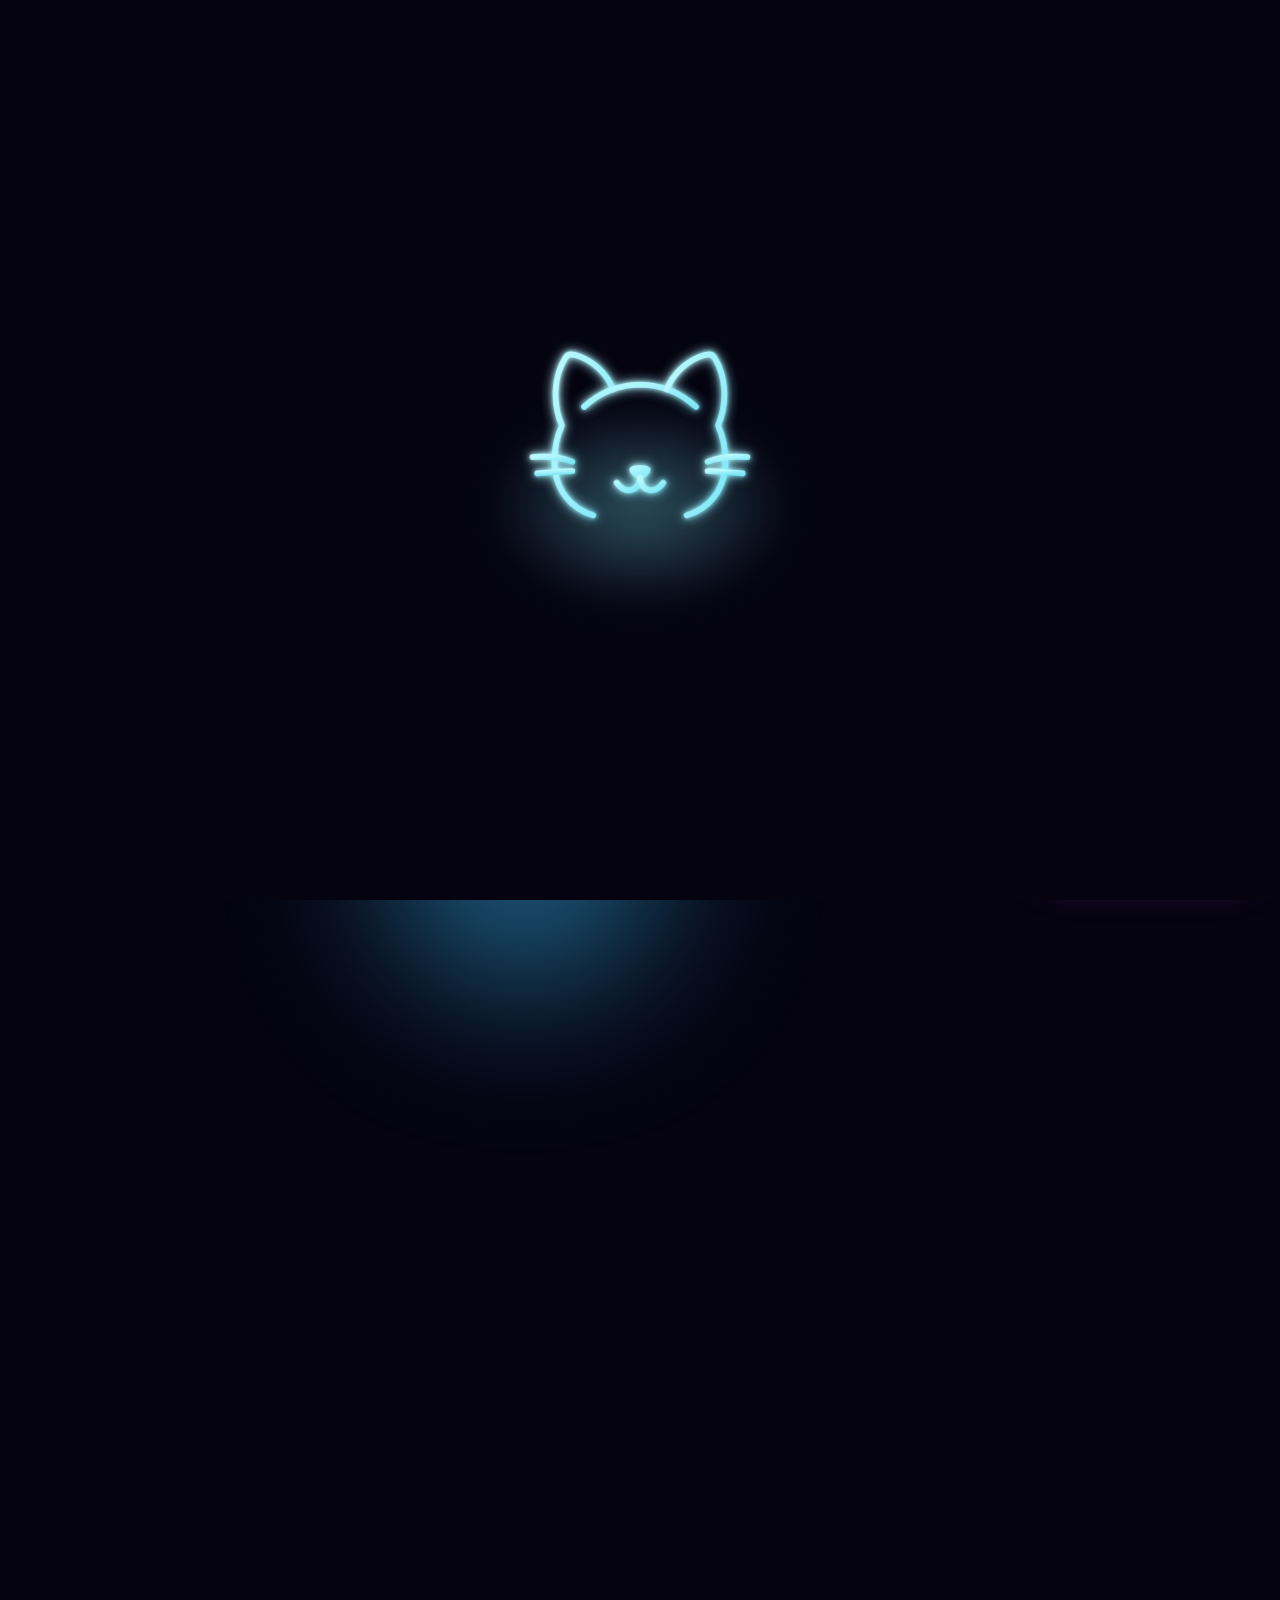
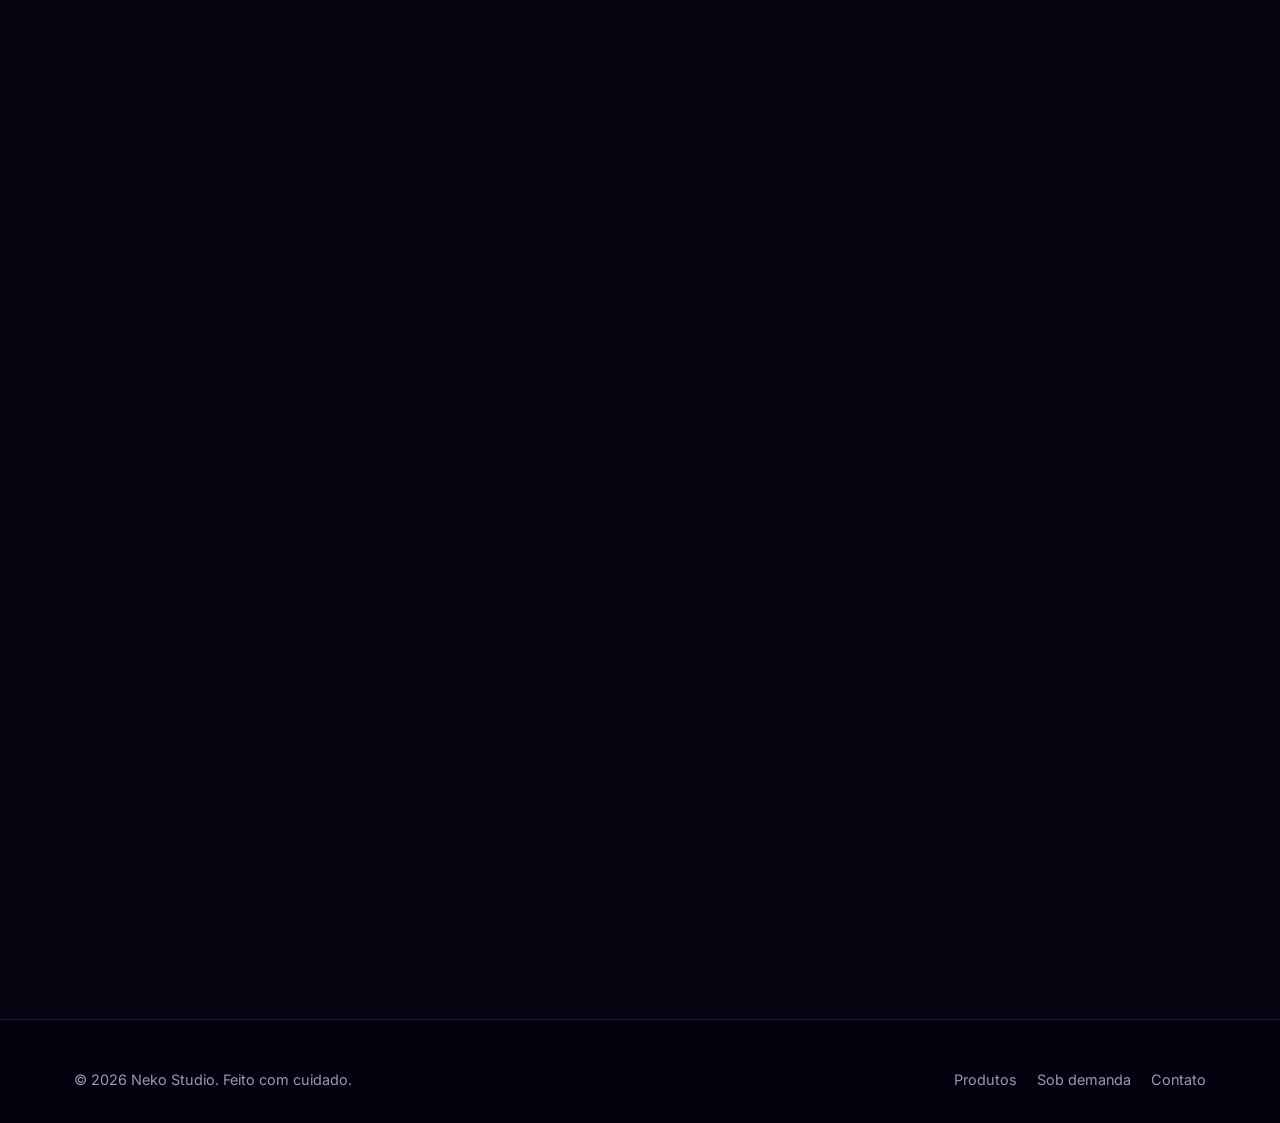
==== index.html @ 1f81b141 "primeira versão do site da Neko Studio" ====
<!DOCTYPE html>
<html lang="pt-BR">
<head>
  <meta charset="UTF-8" />
  <meta name="viewport" content="width=device-width, initial-scale=1.0" />
  <meta name="theme-color" content="#0a0618" />

  <title>Neko Studio — Sistemas, automações e soluções digitais</title>
  <meta name="description" content="A Neko Studio desenvolve sistemas, sites, automações e produtos digitais sob medida. Transformamos ideias em soluções modernas, úteis e acessíveis." />
  <meta name="author" content="Neko Studio" />

  <!-- Open Graph -->
  <meta property="og:title" content="Neko Studio" />
  <meta property="og:description" content="Sistemas, automações e soluções digitais sob medida." />
  <meta property="og:type" content="website" />

  <!-- Fontes -->
  <link rel="preconnect" href="https://fonts.googleapis.com" />
  <link rel="preconnect" href="https://fonts.gstatic.com" crossorigin />
  <link href="https://fonts.googleapis.com/css2?family=Inter:wght@400;500;600;700&family=Space+Grotesk:wght@500;600;700&display=swap" rel="stylesheet" />

  <link rel="stylesheet" href="assets/css/style.css" />
  <link rel="icon" type="image/png" href="assets/images/logo.png" />
  <link rel="alternate icon" type="image/svg+xml" href="assets/images/logo.svg" />
  <link rel="apple-touch-icon" href="assets/images/logo.png" />
</head>
<body>

  <!-- ============== INTRO LOADER (animação de entrada) ============== -->
  <!-- Pode ser pulado com clique ou tecla Esc/Enter/Espaço. -->
  <!-- Respeita "prefers-reduced-motion" automaticamente. -->
  <div id="intro-loader" class="intro-loader" aria-hidden="true" aria-label="Carregando">
    <div class="intro-content">
      <div class="intro-glow"></div>
      <div class="intro-cat-float">
        <svg class="intro-cat-svg" viewBox="0 0 240 240" xmlns="http://www.w3.org/2000/svg" aria-hidden="true">
          <defs>
            <filter id="introNeonGlow" x="-50%" y="-50%" width="200%" height="200%">
              <feGaussianBlur stdDeviation="2.5" result="b1"/>
              <feGaussianBlur in="SourceGraphic" stdDeviation="5" result="b2"/>
              <feMerge>
                <feMergeNode in="b2"/>
                <feMergeNode in="b1"/>
                <feMergeNode in="SourceGraphic"/>
              </feMerge>
            </filter>
            <linearGradient id="introNeonColor" x1="0" y1="0" x2="1" y2="1">
              <stop offset="0%" stop-color="#bdfaff"/>
              <stop offset="100%" stop-color="#7de8f7"/>
            </linearGradient>
          </defs>

          <g stroke="url(#introNeonColor)" stroke-width="5" fill="none"
             stroke-linecap="round" stroke-linejoin="round" filter="url(#introNeonGlow)">

            <!-- Contorno aberto da cabeca e orelhas, baseado no logo de referencia. -->
            <path class="trace" pathLength="1"
                  d="M 80,176
                     C 60,170 49,154 47,136
                     C 46,122 49,108 53,99
                     C 45,80 46,57 56,41
                     C 58,37 62,37 69,40
                     C 79,44 91,53 97,68"/>
            <path class="trace" pathLength="1"
                  d="M 72,83
                     C 86,70 102,64 120,64
                     C 138,64 154,70 168,83"/>
            <path class="trace" pathLength="1"
                  d="M 143,68
                     C 149,53 161,44 171,40
                     C 178,37 182,37 184,41
                     C 194,57 195,80 187,99
                     C 191,108 194,122 193,136
                     C 191,154 180,170 160,176"/>

            <!-- Bigodes curtos e arredondados, como no neon original. -->
            <path class="trace" pathLength="1" d="M 28,126 C 40,125 52,126 62,130"/>
            <path class="trace" pathLength="1" d="M 32,140 C 43,139 53,138 62,138"/>
            <path class="trace" pathLength="1" d="M 178,130 C 188,126 200,125 212,126"/>
            <path class="trace" pathLength="1" d="M 178,138 C 187,138 197,139 208,140"/>

            <!-- Olhos FECHADOS (crescente feliz, igual ao logo) -->
            <g class="eyes-closed">
              <path d="M 68,115 C 79,109 94,111 100,122"/>
              <path d="M 140,122 C 146,111 161,109 172,115"/>
            </g>

            <!-- Olhos ABERTOS (oval brilhante) -->
            <g class="eyes-open" fill="#bdfaff" stroke="#bdfaff" stroke-width="1.5">
              <ellipse cx="84" cy="117" rx="5" ry="7"/>
              <ellipse cx="156" cy="117" rx="5" ry="7"/>
            </g>

            <!-- Nariz + boca (aparecem depois do desenho) -->
            <g class="face">
              <path fill="url(#introNeonColor)" stroke="none"
                    d="M 111,136
                       C 113,132 127,132 129,136
                       C 129,141 124,144 120,145
                       C 116,144 111,141 111,136 Z"/>
              <path d="M 120,144 C 119,155 108,159 100,148"/>
              <path d="M 120,144 C 121,155 132,159 140,148"/>
            </g>
          </g>
        </svg>
      </div>
      <div class="intro-particles" aria-hidden="true"></div>
    </div>
  </div>

  <!-- ============== NAVBAR ============== -->
  <header class="navbar">
    <div class="container navbar-inner">
      <a href="#top" class="navbar-brand">
        <span class="brand-mark"><img src="assets/images/logo.png" alt="Neko Studio" onerror="this.onerror=null;this.src='assets/images/logo.svg';"></span>
        <span>Neko <span style="color: var(--neon-pink-soft)">Studio</span></span>
      </a>

      <nav class="navbar-links">
        <a href="#sobre">Sobre</a>
        <a href="#produtos">Produtos</a>
        <a href="#roadmap">Em desenvolvimento</a>
        <a href="#sob-demanda">Sob demanda</a>
        <a href="#contato">Contato</a>
      </nav>

      <div class="navbar-cta">
        <a class="btn btn-secondary btn-sm" data-action="whatsapp" href="#contato">Fale conosco</a>
        <button class="menu-toggle" aria-label="Menu"><span></span></button>
      </div>
    </div>
  </header>

  <!-- ============== HERO ============== -->
  <section class="hero" id="top">
    <div class="hero-orb purple"></div>
    <div class="hero-orb pink"></div>
    <div class="hero-orb blue"></div>

    <div class="container hero-content reveal">
      <span class="hero-badge">
        <span class="dot"></span>
        Estúdio digital em construção — aceitando projetos
      </span>

      <h1 class="hero-title">
        Transformamos ideias em <span class="gradient-text">soluções digitais</span> modernas.
      </h1>

      <p class="hero-subtitle">
        A Neko Studio cria sistemas, sites e automações sob medida — com foco em entregar
        ferramentas úteis, bonitas e acessíveis para quem está começando a digitalizar seu negócio.
      </p>

      <div class="hero-actions">
        <a href="#produtos" class="btn btn-primary">Ver produtos</a>
        <a href="#contato" class="btn btn-secondary">Entrar em contato</a>
      </div>
    </div>
  </section>

  <!-- ============== SOBRE ============== -->
  <section id="sobre">
    <div class="container">
      <div class="about-grid">
        <div class="about-text reveal">
          <span class="section-eyebrow">Sobre nós</span>
          <h2 class="section-title">Um estúdio digital novo, com propósito claro.</h2>
          <p>
            A <strong>Neko Studio</strong> é um estúdio independente focado em desenvolver
            sistemas, sites, automações e produtos digitais para pequenos e médios negócios,
            profissionais e ideias que estão começando.
          </p>
          <p>
            Estamos em fase inicial e fazemos questão de ser honestos sobre isso: cada projeto
            é tratado com cuidado, analisado individualmente e desenvolvido com qualidade.
            Sem promessas exageradas — só entregas reais.
          </p>
          <p>
            Acreditamos que tecnologia bem feita não precisa ser cara nem complicada.
            Pode ser simples, moderna e direta ao ponto.
          </p>
        </div>

        <div class="about-stats reveal">
          <div class="card stat-card card--purple">
            <div class="num">2</div>
            <div class="label">Produtos próprios em desenvolvimento</div>
          </div>
          <div class="card stat-card card--pink">
            <div class="num">∞</div>
            <div class="label">Projetos sob medida possíveis</div>
          </div>
          <div class="card stat-card card--blue">
            <div class="num">100%</div>
            <div class="label">Comunicação direta com quem desenvolve</div>
          </div>
          <div class="card stat-card card--purple">
            <div class="num">2026</div>
            <div class="label">Começando agora, crescendo com você</div>
          </div>
        </div>
      </div>
    </div>
  </section>

  <!-- ============== PRODUTOS ============== -->
  <section id="produtos">
    <div class="container">
      <div class="reveal" style="text-align:center; margin: 0 auto 56px; max-width: 720px;">
        <span class="section-eyebrow">Produtos</span>
        <h2 class="section-title">O que estamos construindo</h2>
        <p class="section-subtitle" style="margin: 0 auto;">
          Produtos próprios em desenvolvimento e serviços disponíveis sob consulta.
          Clique em um card para conhecer cada solução em detalhes.
        </p>
      </div>

      <!-- Cards gerados via JS a partir de assets/js/products-data.js -->
      <div class="products-grid reveal" id="products-grid"></div>
    </div>
  </section>

  <!-- ============== ROADMAP ============== -->
  <section id="roadmap">
    <div class="container">
      <div class="reveal" style="margin-bottom: 56px;">
        <span class="section-eyebrow">Em desenvolvimento</span>
        <h2 class="section-title">Próximos passos do estúdio</h2>
        <p class="section-subtitle">
          Visão geral do que estamos construindo e do que vem por aí. As prioridades podem
          ser ajustadas conforme o feedback dos primeiros usuários e clientes.
        </p>
      </div>

      <div class="roadmap reveal" id="roadmap-list"></div>
    </div>
  </section>

  <!-- ============== SOB DEMANDA ============== -->
  <section id="sob-demanda">
    <div class="container">
      <div class="reveal" style="margin-bottom: 48px;">
        <span class="section-eyebrow">Desenvolvimento sob demanda</span>
        <h2 class="section-title">Como trabalhamos juntos</h2>
        <p class="section-subtitle">
          Cada projeto é único e analisado individualmente. O processo é direto e transparente.
        </p>
      </div>

      <div class="process-grid reveal">
        <div class="card process-step card--purple">
          <div class="num">01</div>
          <h4>Você entra em contato</h4>
          <p>Conta o que precisa, o problema que quer resolver ou a ideia que tem em mente.</p>
        </div>
        <div class="card process-step card--pink">
          <div class="num">02</div>
          <h4>Analisamos a necessidade</h4>
          <p>Estudamos o escopo, viabilidade técnica e o melhor caminho para o seu caso.</p>
        </div>
        <div class="card process-step card--blue">
          <div class="num">03</div>
          <h4>Elaboramos o orçamento</h4>
          <p>Apresentamos prazo, valor e o que está incluso — sem surpresas no meio do caminho.</p>
        </div>
        <div class="card process-step card--purple">
          <div class="num">04</div>
          <h4>Desenvolvemos o projeto</h4>
          <p>Construímos a solução com atualizações periódicas e espaço para ajustes.</p>
        </div>
        <div class="card process-step card--pink">
          <div class="num">05</div>
          <h4>Entrega, ajustes e suporte</h4>
          <p>Acompanhamento na entrega, refinamentos e suporte conforme o que foi combinado.</p>
        </div>
      </div>

      <div class="process-note reveal">
        <strong>Sobre infraestrutura:</strong> recursos como VPS, hospedagem, banco de dados em nuvem
        e demais serviços online são definidos <em>conforme a necessidade de cada projeto</em> e podem
        ser incluídos no orçamento. Não trabalhamos com infraestrutura própria pré-montada — cada
        solução é dimensionada para o que faz sentido para você.
      </div>
    </div>
  </section>

  <!-- ============== CONTATO ============== -->
  <section id="contato">
    <div class="container">
      <div class="reveal" style="text-align:center; margin: 0 auto 56px; max-width: 720px;">
        <span class="section-eyebrow">Contato</span>
        <h2 class="section-title">Vamos conversar?</h2>
        <p class="section-subtitle" style="margin: 0 auto;">
          Escolha o canal que preferir. Respondemos pessoalmente, sem intermediários.
        </p>
      </div>

      <div class="contact-grid reveal">
        <a class="card contact-card card--purple" data-action="whatsapp" href="#" target="_blank" rel="noopener">
          <div class="ico" data-icon="whats"></div>
          <h4>WhatsApp</h4>
          <p>Atendimento direto e ágil pela conversa que você já usa todo dia.</p>
          <span class="link" data-text="whatsapp"></span>
        </a>

        <a class="card contact-card card--pink" data-action="email" href="#">
          <div class="ico" data-icon="mail"></div>
          <h4>E-mail</h4>
          <p>Para propostas, orçamentos ou conversas mais detalhadas.</p>
          <span class="link" data-text="email"></span>
        </a>

        <a class="card contact-card card--blue" data-action="github" href="#" target="_blank" rel="noopener">
          <div class="ico" data-icon="github"></div>
          <h4>GitHub</h4>
          <p>Veja parte do nosso trabalho e projetos open source.</p>
          <span class="link">Acessar →</span>
        </a>

        <a class="card contact-card card--pink" data-action="instagram" href="#" target="_blank" rel="noopener">
          <div class="ico" data-icon="insta"></div>
          <h4>Instagram</h4>
          <p>Acompanhe novidades e bastidores do estúdio.</p>
          <span class="link">Seguir →</span>
        </a>
      </div>

      <div class="contact-cta reveal">
        <h3>Tem uma ideia? Vamos transformar em realidade.</h3>
        <p>
          Conte o que você precisa. Analisamos cada caso individualmente e respondemos com
          honestidade sobre o que conseguimos entregar.
        </p>
        <a class="btn btn-primary" data-action="whatsapp" href="#">Iniciar conversa agora</a>
      </div>
    </div>
  </section>

  <!-- ============== FOOTER ============== -->
  <footer class="footer">
    <div class="container footer-inner">
      <p>© <span id="year"></span> Neko Studio. Feito com cuidado.</p>
      <div class="footer-links">
        <a href="#produtos">Produtos</a>
        <a href="#sob-demanda">Sob demanda</a>
        <a href="#contato">Contato</a>
      </div>
    </div>
  </footer>

  <!-- ============== ASSISTENTE VIRTUAL ============== -->
  <div class="assistant" id="assistant">
    <div class="assistant-panel" role="dialog" aria-label="Assistente virtual">
      <h4>Precisa de ajuda?</h4>
      <p>Encontre a solução ideal para o que você precisa:</p>
      <div class="assistant-options">
        <button class="assistant-option" data-intent="contratar">Quero contratar um sistema</button>
        <button class="assistant-option" data-intent="produtos">Quero conhecer os produtos</button>
        <button class="assistant-option" data-intent="suporte">Quero suporte</button>
      </div>
    </div>
    <button class="assistant-btn" aria-label="Abrir assistente virtual">
      <span data-icon="chat" style="display:inline-flex;align-items:center"></span>
      <span>Como posso ajudar?</span>
    </button>
  </div>

  <!-- Scripts -->
  <script src="assets/js/products-data.js"></script>
  <script src="assets/js/main.js"></script>
</body>
</html>
---- assets/css/style.css ----
/* =============================================================
   Neko Studio — Estilos principais
   -------------------------------------------------------------
   Paleta neon (roxo, azul, rosa) sobre tema escuro.
   Variáveis CSS centralizadas para fácil personalização.
   ============================================================= */

:root {
  /* Cores base */
  --bg-0: #050310;
  --bg-1: #0a0618;
  --bg-2: #120a24;
  --bg-card: rgba(20, 12, 40, 0.55);
  --bg-card-hover: rgba(30, 18, 60, 0.7);
  --border: rgba(168, 85, 247, 0.18);
  --border-strong: rgba(168, 85, 247, 0.45);

  /* Neon */
  --neon-purple: #a855f7;
  --neon-purple-soft: #c084fc;
  --neon-blue: #38bdf8;
  --neon-blue-soft: #67e8f9;
  --neon-pink: #ec4899;
  --neon-pink-soft: #f472b6;

  /* Texto */
  --text: #f1f0fa;
  --text-muted: #9b96b8;
  --text-soft: #cbc7e0;

  /* Tipografia */
  --font-sans: "Inter", "Segoe UI", system-ui, -apple-system, sans-serif;
  --font-display: "Space Grotesk", "Inter", sans-serif;

  /* Layout */
  --container: 1180px;
  --radius: 18px;
  --radius-sm: 12px;

  /* Sombras / glow */
  --glow-purple: 0 0 30px rgba(168, 85, 247, 0.35);
  --glow-blue: 0 0 30px rgba(56, 189, 248, 0.35);
  --glow-pink: 0 0 30px rgba(236, 72, 153, 0.35);
}

/* =============================================================
   INTRO LOADER — animação de entrada (gatinho neon)
   ============================================================= */

.intro-loader {
  position: fixed;
  inset: 0;
  z-index: 9999;
  background: #050310;
  display: grid;
  place-items: center;
  transition: opacity 0.6s ease;
}
.intro-loader.fade-out {
  opacity: 0;
  pointer-events: none;
}

.intro-loader .intro-content {
  position: relative;
  width: min(280px, 70vw);
  aspect-ratio: 1;
}
.intro-cat-float {
  width: 100%;
  height: 100%;
  animation: introFloat 2.8s ease-in-out infinite;
  will-change: transform;
}
.intro-cat-svg { width: 100%; height: 100%; display: block; }

@keyframes introFloat {
  0%, 100% { transform: translateY(-10px); }
  50%      { transform: translateY(10px); }
}

/* Brilho neon pulsante embaixo do gatinho */
.intro-glow {
  position: absolute;
  inset: 30% -10% -10% -10%;
  background: radial-gradient(ellipse at center, rgba(125, 232, 247, 0.35), transparent 65%);
  filter: blur(20px);
  z-index: -1;
  animation: introGlowPulse 2.8s ease-in-out infinite;
  pointer-events: none;
}
@keyframes introGlowPulse {
  0%, 100% { opacity: 0.7; transform: scale(0.95); }
  50%      { opacity: 1;   transform: scale(1.1); }
}

/* Linhas se desenhando ("neon trace") */
.intro-cat-svg .trace {
  stroke-dasharray: 1;
  stroke-dashoffset: 1;
  animation: introDraw 0.9s 0.15s cubic-bezier(0.65, 0, 0.35, 1) forwards;
}
@keyframes introDraw { to { stroke-dashoffset: 0; } }

/* Elementos da face aparecem depois das linhas */
.intro-cat-svg .face {
  opacity: 0;
  animation: introFadeIn 0.45s 0.95s ease-out forwards;
}
@keyframes introFadeIn { to { opacity: 1; } }

/* Olhos — alternância open/closed em loop infinito (pisca) */
/* transform-box: fill-box garante que o scaleY do "fechar" se origine do
   centro do próprio elemento (SVG por padrão usa o viewBox como referência). */
.intro-cat-svg .eyes-open {
  opacity: 0;
  animation: introEyesOpen 2.4s 1.15s ease-in-out infinite;
  transform-origin: center;
  transform-box: fill-box;
}
.intro-cat-svg .eyes-closed {
  opacity: 0;
  animation: introEyesClosed 2.4s 1.15s ease-in-out infinite;
}
@keyframes introEyesOpen {
  0%   { opacity: 0; transform: scaleY(0.2); }
  8%   { opacity: 1; transform: scaleY(1); }
  55%  { opacity: 1; transform: scaleY(1); }
  60%  { opacity: 0; transform: scaleY(0.2); }
  66%  { opacity: 1; transform: scaleY(1); }
  100% { opacity: 1; transform: scaleY(1); }
}
@keyframes introEyesClosed {
  0%   { opacity: 1; }
  8%   { opacity: 0; }
  55%  { opacity: 0; }
  60%  { opacity: 1; }
  66%  { opacity: 0; }
  100% { opacity: 0; }
}

/* Fragmentação — o gatinho some explodindo em partículas */
.intro-loader.shattering .intro-cat-float {
  animation: introShatter 0.75s cubic-bezier(0.55, 0, 0.45, 1) forwards;
}
@keyframes introShatter {
  0%   { opacity: 1; transform: scale(1)   translateY(0);     filter: blur(0); }
  40%  { opacity: 0.8; transform: scale(1.15); filter: blur(2px); }
  100% { opacity: 0; transform: scale(1.45); filter: blur(12px); }
}
.intro-loader.shattering .intro-glow {
  animation: introGlowBoom 0.7s ease-out forwards;
}
@keyframes introGlowBoom {
  0%   { opacity: 1; transform: scale(1); }
  40%  { opacity: 1; transform: scale(1.6); }
  100% { opacity: 0; transform: scale(2.2); }
}

/* Partículas que voam pra fora */
.intro-particles {
  position: absolute;
  inset: 0;
  pointer-events: none;
}
.intro-particle {
  position: absolute;
  left: 50%; top: 50%;
  width: var(--s);
  height: var(--s);
  border-radius: 50%;
  background: var(--c);
  box-shadow: 0 0 8px var(--c), 0 0 16px var(--c), 0 0 24px var(--c);
  opacity: 0;
  transform: translate(-50%, -50%);
  will-change: transform, opacity;
}
.intro-loader.shattering .intro-particle {
  animation: introBurst 1.05s cubic-bezier(0.22, 1, 0.36, 1) var(--d) forwards;
}
@keyframes introBurst {
  0%   { opacity: 0; transform: translate(-50%, -50%) scale(0.4); }
  15%  { opacity: 1; transform: translate(-50%, -50%) scale(1.2); }
  100% { opacity: 0; transform: translate(calc(-50% + var(--x)), calc(-50% + var(--y))) scale(0); }
}

/* Acessibilidade — pula a animação se o usuário pede menos movimento */
@media (prefers-reduced-motion: reduce) {
  .intro-loader { display: none !important; }
}

/* ============== Reset / base ============== */
* { box-sizing: border-box; margin: 0; padding: 0; }

html { scroll-behavior: smooth; }

body {
  font-family: var(--font-sans);
  background: var(--bg-0);
  color: var(--text);
  line-height: 1.6;
  overflow-x: hidden;
  min-height: 100vh;
  -webkit-font-smoothing: antialiased;
}

/* Fundo decorativo com gradientes radiais (efeito "aurora") */
body::before {
  content: "";
  position: fixed;
  inset: 0;
  z-index: -2;
  background:
    radial-gradient(ellipse 80% 60% at 20% 0%, rgba(168, 85, 247, 0.18), transparent 60%),
    radial-gradient(ellipse 70% 50% at 90% 20%, rgba(56, 189, 248, 0.15), transparent 60%),
    radial-gradient(ellipse 60% 50% at 50% 100%, rgba(236, 72, 153, 0.12), transparent 60%),
    var(--bg-0);
  pointer-events: none;
}

/* Grid sutil de fundo */
body::after {
  content: "";
  position: fixed;
  inset: 0;
  z-index: -1;
  background-image:
    linear-gradient(rgba(168, 85, 247, 0.04) 1px, transparent 1px),
    linear-gradient(90deg, rgba(168, 85, 247, 0.04) 1px, transparent 1px);
  background-size: 60px 60px;
  mask-image: radial-gradient(ellipse 80% 60% at 50% 20%, #000 30%, transparent 80%);
  pointer-events: none;
}

a { color: inherit; text-decoration: none; }
img { max-width: 100%; display: block; }
button { font-family: inherit; cursor: pointer; border: none; background: none; color: inherit; }

h1, h2, h3, h4 {
  font-family: var(--font-display);
  font-weight: 700;
  letter-spacing: -0.02em;
  line-height: 1.15;
}

/* ============== Containers ============== */
.container {
  width: 100%;
  max-width: var(--container);
  margin: 0 auto;
  padding: 0 24px;
}

section { padding: 96px 0; position: relative; }

.section-eyebrow {
  display: inline-block;
  font-size: 0.78rem;
  font-weight: 600;
  letter-spacing: 0.2em;
  text-transform: uppercase;
  color: var(--neon-purple-soft);
  margin-bottom: 14px;
  padding: 6px 14px;
  border: 1px solid var(--border-strong);
  border-radius: 999px;
  background: rgba(168, 85, 247, 0.08);
}

.section-title {
  font-size: clamp(2rem, 4vw, 2.8rem);
  margin-bottom: 16px;
}

.section-subtitle {
  font-size: 1.05rem;
  color: var(--text-muted);
  max-width: 680px;
  margin-bottom: 56px;
}

.gradient-text {
  background: linear-gradient(135deg, var(--neon-purple) 0%, var(--neon-pink) 50%, var(--neon-blue) 100%);
  -webkit-background-clip: text;
  background-clip: text;
  -webkit-text-fill-color: transparent;
}

/* ============== Navbar ============== */
.navbar {
  position: fixed;
  top: 0; left: 0; right: 0;
  z-index: 100;
  padding: 18px 0;
  transition: background 0.3s ease, backdrop-filter 0.3s ease, border-color 0.3s ease;
  border-bottom: 1px solid transparent;
}
.navbar.scrolled {
  background: rgba(5, 3, 16, 0.75);
  backdrop-filter: blur(14px);
  -webkit-backdrop-filter: blur(14px);
  border-bottom-color: var(--border);
}
.navbar-inner {
  display: flex;
  align-items: center;
  justify-content: space-between;
  gap: 24px;
}
.navbar-brand {
  display: flex;
  align-items: center;
  gap: 10px;
  font-family: var(--font-display);
  font-weight: 700;
  font-size: 1.2rem;
}
.brand-mark {
  width: 40px; height: 40px;
  display: grid; place-items: center;
  border-radius: 10px;
  overflow: hidden;
  background: #050310;
  box-shadow: 0 0 18px rgba(125, 232, 247, 0.45);
  border: 1px solid rgba(125, 232, 247, 0.35);
}
.brand-mark img,
.brand-mark svg {
  width: 100%;
  height: 100%;
  object-fit: contain;
  display: block;
}
.navbar-links {
  display: flex;
  align-items: center;
  gap: 32px;
}
.navbar-links a {
  font-size: 0.92rem;
  color: var(--text-soft);
  position: relative;
  transition: color 0.2s ease;
}
.navbar-links a:hover { color: var(--text); }
.navbar-links a::after {
  content: "";
  position: absolute;
  left: 0; bottom: -6px;
  height: 2px; width: 0;
  background: linear-gradient(90deg, var(--neon-purple), var(--neon-pink));
  transition: width 0.25s ease;
}
.navbar-links a:hover::after { width: 100%; }

.navbar-cta {
  display: inline-flex;
  align-items: center;
  gap: 8px;
}

.menu-toggle {
  display: none;
  width: 40px; height: 40px;
  align-items: center; justify-content: center;
  border-radius: 10px;
  border: 1px solid var(--border);
}
.menu-toggle span {
  width: 18px; height: 2px; background: var(--text);
  position: relative;
}
.menu-toggle span::before, .menu-toggle span::after {
  content: ""; position: absolute; left: 0;
  width: 18px; height: 2px; background: var(--text);
}
.menu-toggle span::before { top: -6px; }
.menu-toggle span::after  { top:  6px; }

/* ============== Botões ============== */
.btn {
  display: inline-flex;
  align-items: center;
  justify-content: center;
  gap: 8px;
  padding: 13px 24px;
  border-radius: 12px;
  font-size: 0.95rem;
  font-weight: 600;
  letter-spacing: 0.01em;
  transition: transform 0.2s ease, box-shadow 0.25s ease, background 0.25s ease, border-color 0.25s ease;
  white-space: nowrap;
}
.btn:hover { transform: translateY(-2px); }
.btn-primary {
  background: linear-gradient(135deg, var(--neon-purple) 0%, var(--neon-pink) 100%);
  color: #fff;
  box-shadow: 0 10px 30px -8px rgba(168, 85, 247, 0.55);
}
.btn-primary:hover { box-shadow: 0 14px 40px -8px rgba(236, 72, 153, 0.6); }
.btn-secondary {
  background: rgba(255,255,255,0.04);
  color: var(--text);
  border: 1px solid var(--border-strong);
  backdrop-filter: blur(8px);
}
.btn-secondary:hover {
  background: rgba(168, 85, 247, 0.1);
  border-color: var(--neon-purple);
  box-shadow: var(--glow-purple);
}
.btn-ghost {
  color: var(--text-soft);
  padding: 10px 16px;
}
.btn-ghost:hover { color: var(--text); }

.btn-sm { padding: 9px 16px; font-size: 0.85rem; }

/* ============== Hero ============== */
.hero {
  min-height: 100vh;
  display: flex;
  align-items: center;
  padding: 140px 0 80px;
  position: relative;
}

.hero-content {
  max-width: 880px;
  margin: 0 auto;
  text-align: center;
  position: relative;
  z-index: 2;
}

.hero-badge {
  display: inline-flex;
  align-items: center;
  gap: 10px;
  padding: 8px 16px;
  background: rgba(168, 85, 247, 0.08);
  border: 1px solid var(--border-strong);
  border-radius: 999px;
  font-size: 0.85rem;
  color: var(--text-soft);
  margin-bottom: 28px;
}
.hero-badge .dot {
  width: 8px; height: 8px;
  border-radius: 50%;
  background: var(--neon-purple);
  box-shadow: 0 0 12px var(--neon-purple);
  animation: pulse 2s infinite;
}

@keyframes pulse {
  0%, 100% { opacity: 1; transform: scale(1); }
  50% { opacity: 0.5; transform: scale(1.3); }
}

.hero-title {
  font-size: clamp(2.5rem, 6.5vw, 5rem);
  line-height: 1.05;
  margin-bottom: 24px;
  font-weight: 700;
}

.hero-subtitle {
  font-size: clamp(1.05rem, 1.6vw, 1.25rem);
  color: var(--text-soft);
  max-width: 640px;
  margin: 0 auto 40px;
}

.hero-actions {
  display: flex;
  gap: 14px;
  justify-content: center;
  flex-wrap: wrap;
}

/* Orbs decorativas */
.hero-orb {
  position: absolute;
  border-radius: 50%;
  filter: blur(80px);
  opacity: 0.5;
  pointer-events: none;
  z-index: 1;
}
.hero-orb.purple { width: 380px; height: 380px; background: var(--neon-purple); top: 10%; left: -5%; animation: float 10s ease-in-out infinite; }
.hero-orb.pink   { width: 320px; height: 320px; background: var(--neon-pink);   top: 30%; right: -5%; animation: float 12s ease-in-out infinite reverse; }
.hero-orb.blue   { width: 280px; height: 280px; background: var(--neon-blue);   bottom: -10%; left: 30%; animation: float 14s ease-in-out infinite; }

@keyframes float {
  0%, 100% { transform: translate(0, 0); }
  50% { transform: translate(40px, -30px); }
}

/* ============== Cards genéricos ============== */
.card {
  background: var(--bg-card);
  border: 1px solid var(--border);
  border-radius: var(--radius);
  padding: 28px;
  position: relative;
  overflow: hidden;
  backdrop-filter: blur(10px);
  -webkit-backdrop-filter: blur(10px);
  transition: transform 0.3s ease, border-color 0.3s ease, background 0.3s ease, box-shadow 0.3s ease;
}
.card::before {
  content: "";
  position: absolute;
  inset: -1px;
  border-radius: var(--radius);
  padding: 1px;
  background: linear-gradient(135deg, transparent 30%, var(--card-glow, var(--neon-purple)) 100%);
  -webkit-mask: linear-gradient(#000 0 0) content-box, linear-gradient(#000 0 0);
  -webkit-mask-composite: xor;
          mask-composite: exclude;
  opacity: 0;
  transition: opacity 0.35s ease;
  pointer-events: none;
}
.card:hover {
  transform: translateY(-6px);
  background: var(--bg-card-hover);
  border-color: var(--card-glow, var(--neon-purple));
  box-shadow: 0 20px 50px -20px rgba(0, 0, 0, 0.6), 0 0 40px -10px var(--card-glow, var(--neon-purple));
}
.card:hover::before { opacity: 0.6; }

.card--purple { --card-glow: var(--neon-purple); }
.card--blue   { --card-glow: var(--neon-blue); }
.card--pink   { --card-glow: var(--neon-pink); }

/* ============== Sobre ============== */
.about-grid {
  display: grid;
  grid-template-columns: 1.1fr 1fr;
  gap: 60px;
  align-items: center;
}
.about-text p {
  color: var(--text-soft);
  margin-bottom: 18px;
  font-size: 1.02rem;
}
.about-stats {
  display: grid;
  grid-template-columns: repeat(2, 1fr);
  gap: 18px;
}
.stat-card {
  padding: 24px;
  text-align: left;
}
.stat-card .num {
  font-family: var(--font-display);
  font-size: 1.8rem;
  font-weight: 700;
  background: linear-gradient(135deg, var(--neon-purple), var(--neon-pink));
  -webkit-background-clip: text;
  background-clip: text;
  -webkit-text-fill-color: transparent;
  margin-bottom: 6px;
}
.stat-card .label {
  font-size: 0.9rem;
  color: var(--text-muted);
}

/* ============== Produtos ============== */
.products-grid {
  display: grid;
  grid-template-columns: repeat(auto-fit, minmax(280px, 1fr));
  gap: 24px;
}

.product-card {
  display: flex;
  flex-direction: column;
  gap: 16px;
  cursor: pointer;
  text-align: left;
}
.product-icon {
  width: 52px; height: 52px;
  border-radius: 14px;
  display: grid; place-items: center;
  background: linear-gradient(135deg, rgba(168, 85, 247, 0.15), rgba(236, 72, 153, 0.15));
  border: 1px solid var(--border-strong);
  color: var(--card-glow, var(--neon-purple));
}
.product-icon svg { width: 26px; height: 26px; }

.product-card .nome {
  font-size: 1.3rem;
  font-weight: 700;
  font-family: var(--font-display);
}
.product-card .desc {
  color: var(--text-muted);
  font-size: 0.95rem;
  flex: 1;
}
.product-card .footer {
  display: flex;
  align-items: center;
  justify-content: flex-start;
  margin-top: 8px;
  padding-top: 18px;
  border-top: 1px solid var(--border);
}
.product-card .saiba-mais {
  display: inline-flex;
  align-items: center;
  gap: 6px;
  font-size: 0.9rem;
  font-weight: 600;
  color: var(--card-glow, var(--neon-purple));
  line-height: 1;
  white-space: nowrap;
  transition: gap 0.2s ease;
}
.product-card .saiba-mais svg {
  width: 18px;
  height: 18px;
  flex: 0 0 18px;
}
.product-card:hover .saiba-mais { gap: 10px; }

.status-badge {
  display: inline-flex;
  align-items: center;
  gap: 6px;
  padding: 5px 11px;
  border-radius: 999px;
  font-size: 0.72rem;
  font-weight: 600;
  letter-spacing: 0.05em;
  text-transform: uppercase;
}
.status-badge .dot {
  width: 6px; height: 6px;
  border-radius: 50%;
}
.status-dev { background: rgba(168, 85, 247, 0.12); color: var(--neon-purple-soft); }
.status-dev .dot { background: var(--neon-purple); box-shadow: 0 0 10px var(--neon-purple); animation: pulse 2s infinite; }
.status-consulta { background: rgba(56, 189, 248, 0.12); color: var(--neon-blue-soft); }
.status-consulta .dot { background: var(--neon-blue); box-shadow: 0 0 10px var(--neon-blue); }
.status-beta { background: rgba(236, 72, 153, 0.12); color: var(--neon-pink-soft); }
.status-beta .dot { background: var(--neon-pink); box-shadow: 0 0 10px var(--neon-pink); }
.status-lancado { background: rgba(34, 197, 94, 0.12); color: #86efac; }
.status-lancado .dot { background: #22c55e; box-shadow: 0 0 10px #22c55e; }

/* ============== Roadmap ============== */
.roadmap {
  position: relative;
  display: grid;
  gap: 18px;
}
.roadmap-item {
  display: grid;
  grid-template-columns: auto 1fr auto;
  gap: 20px;
  align-items: center;
  padding: 22px 24px;
}
.roadmap-step {
  width: 42px; height: 42px;
  border-radius: 12px;
  display: grid; place-items: center;
  background: linear-gradient(135deg, var(--neon-purple), var(--neon-pink));
  font-family: var(--font-display);
  font-weight: 700;
  color: #fff;
  font-size: 1rem;
  box-shadow: var(--glow-purple);
}
.roadmap-body h4 {
  font-size: 1.05rem;
  margin-bottom: 4px;
}
.roadmap-body p {
  color: var(--text-muted);
  font-size: 0.92rem;
}
.roadmap-fase {
  font-size: 0.78rem;
  font-weight: 600;
  letter-spacing: 0.08em;
  text-transform: uppercase;
  color: var(--text-soft);
  padding: 6px 12px;
  border-radius: 999px;
  border: 1px solid var(--border-strong);
  background: rgba(168, 85, 247, 0.08);
  white-space: nowrap;
}

/* ============== Processo (sob demanda) ============== */
.process-grid {
  display: grid;
  grid-template-columns: repeat(auto-fit, minmax(220px, 1fr));
  gap: 20px;
  margin-bottom: 40px;
}
.process-step {
  text-align: left;
  position: relative;
}
.process-step .num {
  font-family: var(--font-display);
  font-size: 2.4rem;
  font-weight: 700;
  background: linear-gradient(135deg, var(--neon-purple), var(--neon-pink));
  -webkit-background-clip: text;
  background-clip: text;
  -webkit-text-fill-color: transparent;
  margin-bottom: 10px;
  line-height: 1;
}
.process-step h4 {
  font-size: 1.1rem;
  margin-bottom: 6px;
}
.process-step p {
  color: var(--text-muted);
  font-size: 0.92rem;
}
.process-note {
  padding: 24px 28px;
  border-radius: var(--radius);
  border: 1px dashed var(--border-strong);
  background: rgba(168, 85, 247, 0.04);
  color: var(--text-soft);
  font-size: 0.95rem;
}
.process-note strong { color: var(--text); }

/* ============== Contato ============== */
.contact-grid {
  display: grid;
  grid-template-columns: repeat(auto-fit, minmax(220px, 1fr));
  gap: 20px;
  margin-bottom: 40px;
}
.contact-card {
  display: flex;
  flex-direction: column;
  align-items: flex-start;
  gap: 14px;
  text-align: left;
}
.contact-card .ico {
  width: 48px; height: 48px;
  border-radius: 12px;
  display: grid; place-items: center;
  background: linear-gradient(135deg, rgba(168, 85, 247, 0.15), rgba(236, 72, 153, 0.15));
  border: 1px solid var(--border-strong);
  color: var(--card-glow, var(--neon-purple));
}
.contact-card .ico svg { width: 22px; height: 22px; }
.contact-card h4 { font-size: 1rem; }
.contact-card p {
  color: var(--text-muted);
  font-size: 0.92rem;
}
.contact-card .link {
  font-weight: 600;
  font-size: 0.92rem;
  color: var(--card-glow, var(--neon-purple));
  display: inline-flex;
  align-items: center;
  gap: 6px;
}

.contact-cta {
  text-align: center;
  padding: 56px 32px;
  border-radius: var(--radius);
  border: 1px solid var(--border-strong);
  background:
    radial-gradient(ellipse at center, rgba(168, 85, 247, 0.18), transparent 70%),
    rgba(20, 12, 40, 0.4);
  backdrop-filter: blur(10px);
}
.contact-cta h3 {
  font-size: clamp(1.5rem, 3vw, 2rem);
  margin-bottom: 12px;
}
.contact-cta p {
  color: var(--text-soft);
  max-width: 520px;
  margin: 0 auto 28px;
}

/* ============== Footer ============== */
.footer {
  padding: 48px 0 32px;
  border-top: 1px solid var(--border);
  background: rgba(5, 3, 16, 0.4);
}
.footer-inner {
  display: flex;
  align-items: center;
  justify-content: space-between;
  gap: 20px;
  flex-wrap: wrap;
}
.footer p { color: var(--text-muted); font-size: 0.9rem; }
.footer-links { display: flex; gap: 20px; }
.footer-links a {
  color: var(--text-muted);
  font-size: 0.9rem;
  transition: color 0.2s ease;
}
.footer-links a:hover { color: var(--neon-purple-soft); }

/* ============== Assistente virtual flutuante ============== */
.assistant {
  position: fixed;
  bottom: 24px;
  right: 24px;
  z-index: 90;
}
.assistant-btn {
  display: flex;
  align-items: center;
  gap: 10px;
  padding: 14px 20px;
  border-radius: 999px;
  background: linear-gradient(135deg, var(--neon-purple) 0%, var(--neon-pink) 100%);
  color: #fff;
  font-weight: 600;
  font-size: 0.95rem;
  box-shadow: 0 12px 35px -8px rgba(168, 85, 247, 0.6);
  transition: transform 0.25s ease, box-shadow 0.25s ease;
}
.assistant-btn:hover {
  transform: translateY(-3px);
  box-shadow: 0 18px 45px -8px rgba(236, 72, 153, 0.65);
}
.assistant-btn svg { width: 20px; height: 20px; }

.assistant-panel {
  position: absolute;
  bottom: 72px;
  right: 0;
  width: 320px;
  max-width: calc(100vw - 48px);
  background: rgba(15, 8, 30, 0.92);
  border: 1px solid var(--border-strong);
  border-radius: var(--radius);
  padding: 22px;
  box-shadow: 0 20px 50px -10px rgba(0, 0, 0, 0.7), var(--glow-purple);
  backdrop-filter: blur(18px);
  -webkit-backdrop-filter: blur(18px);
  opacity: 0;
  transform: translateY(10px) scale(0.97);
  pointer-events: none;
  transition: opacity 0.25s ease, transform 0.25s ease;
}
.assistant.open .assistant-panel {
  opacity: 1;
  transform: translateY(0) scale(1);
  pointer-events: auto;
}
.assistant-panel h4 {
  font-size: 1.05rem;
  margin-bottom: 6px;
}
.assistant-panel p {
  color: var(--text-muted);
  font-size: 0.88rem;
  margin-bottom: 16px;
}
.assistant-options {
  display: flex;
  flex-direction: column;
  gap: 10px;
}
.assistant-option {
  display: flex;
  align-items: center;
  justify-content: space-between;
  padding: 12px 14px;
  border-radius: 12px;
  border: 1px solid var(--border);
  background: rgba(255,255,255,0.02);
  font-size: 0.9rem;
  font-weight: 500;
  color: var(--text);
  text-align: left;
  transition: all 0.2s ease;
  cursor: pointer;
  width: 100%;
}
.assistant-option:hover {
  border-color: var(--neon-purple);
  background: rgba(168, 85, 247, 0.08);
  transform: translateX(2px);
}
.assistant-option::after {
  content: "→";
  color: var(--neon-purple-soft);
  font-weight: 700;
}

/* ============== Animação de entrada (scroll reveal) ============== */
.reveal {
  opacity: 0;
  transform: translateY(24px);
  transition: opacity 0.7s ease, transform 0.7s ease;
}
.reveal.visible {
  opacity: 1;
  transform: translateY(0);
}

/* ============== Responsivo ============== */
@media (max-width: 880px) {
  section { padding: 72px 0; }

  .navbar-links { display: none; }
  .menu-toggle { display: inline-flex; }
  .navbar-cta .btn-secondary { display: none; }

  .navbar-links.open {
    display: flex;
    position: absolute;
    top: 100%; left: 0; right: 0;
    flex-direction: column;
    align-items: stretch;
    gap: 4px;
    padding: 16px 24px 24px;
    background: rgba(5, 3, 16, 0.96);
    backdrop-filter: blur(14px);
    border-bottom: 1px solid var(--border);
  }
  .navbar-links.open a {
    padding: 12px 0;
    border-bottom: 1px solid var(--border);
  }
  .navbar-links.open a::after { display: none; }

  .about-grid { grid-template-columns: 1fr; gap: 40px; }
  .roadmap-item { grid-template-columns: auto 1fr; }
  .roadmap-fase { grid-column: 1 / -1; justify-self: start; }

  .footer-inner { flex-direction: column; text-align: center; }

  .assistant-btn span { display: none; }
  .assistant-btn { padding: 14px; }
}

@media (max-width: 480px) {
  .hero { padding: 120px 0 60px; }
  .hero-actions .btn { width: 100%; }
  .hero-actions { flex-direction: column; }
  .products-grid { grid-template-columns: 1fr; }
}
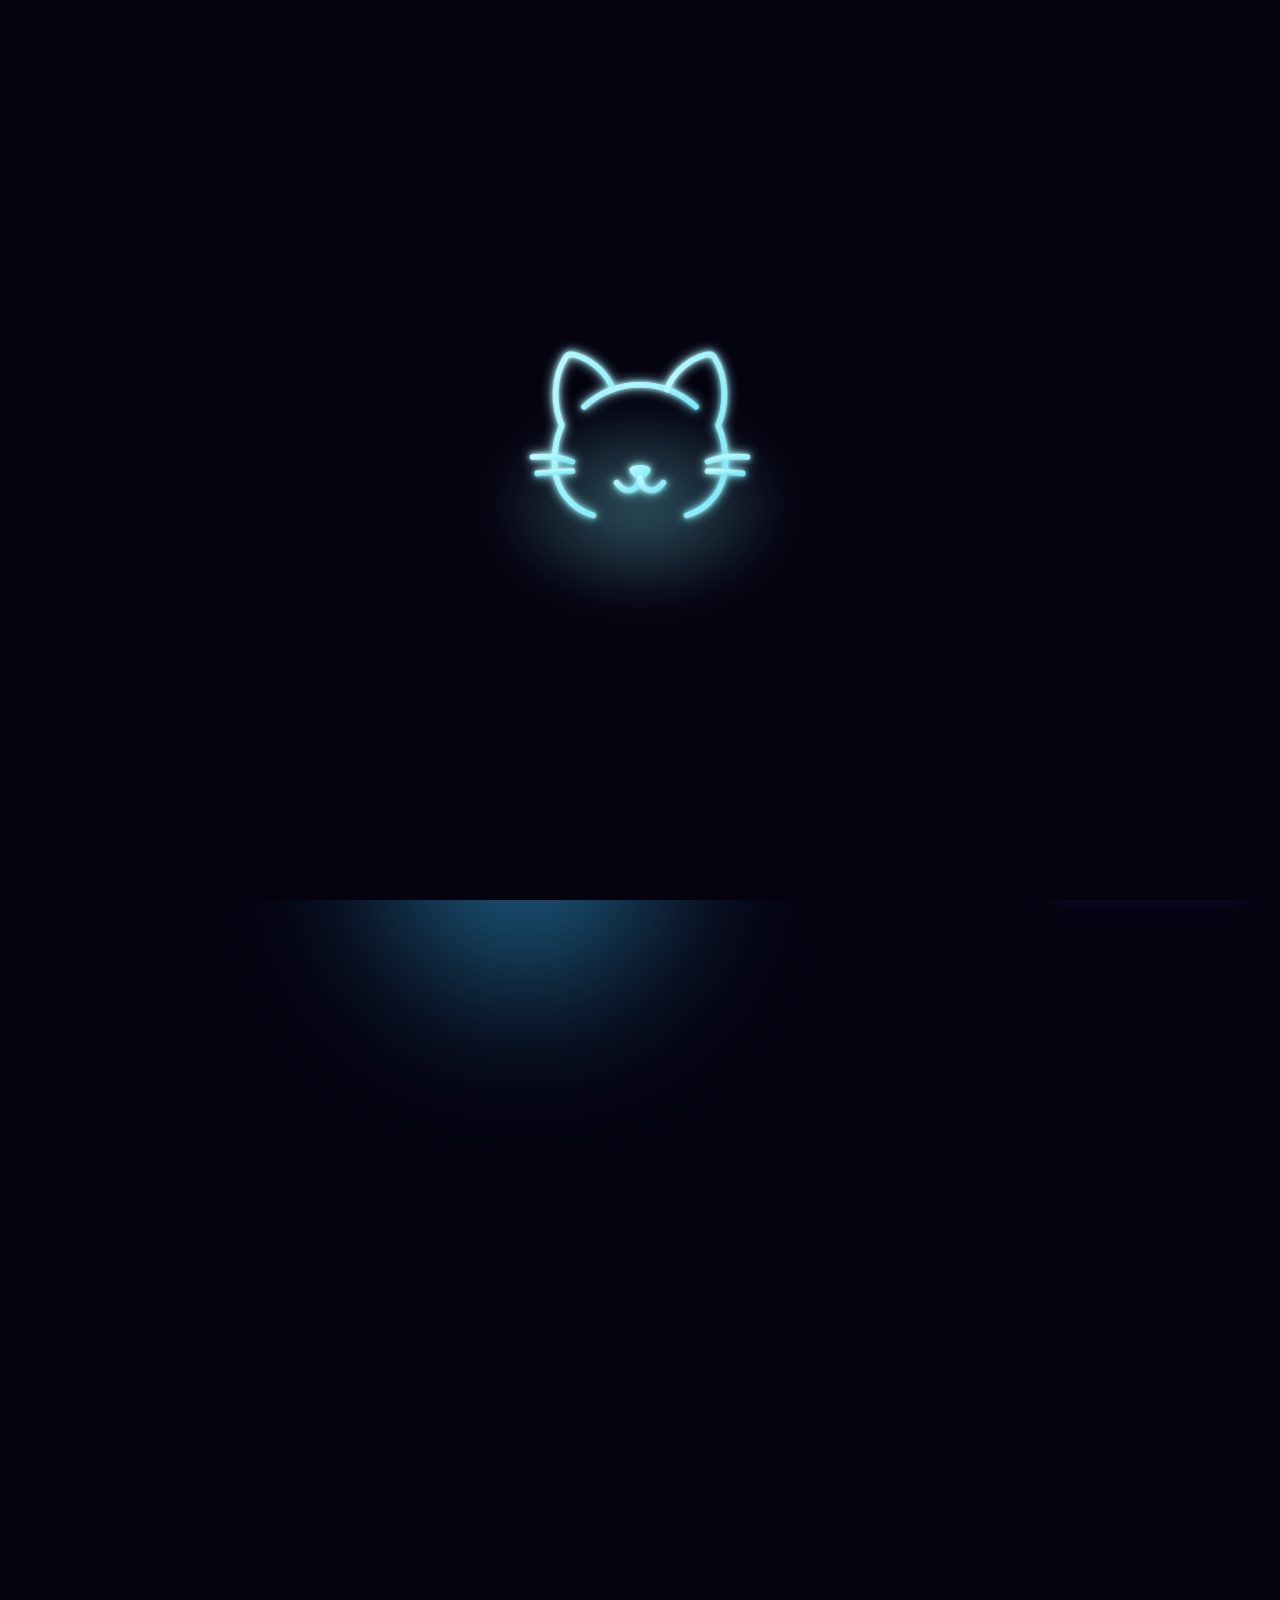
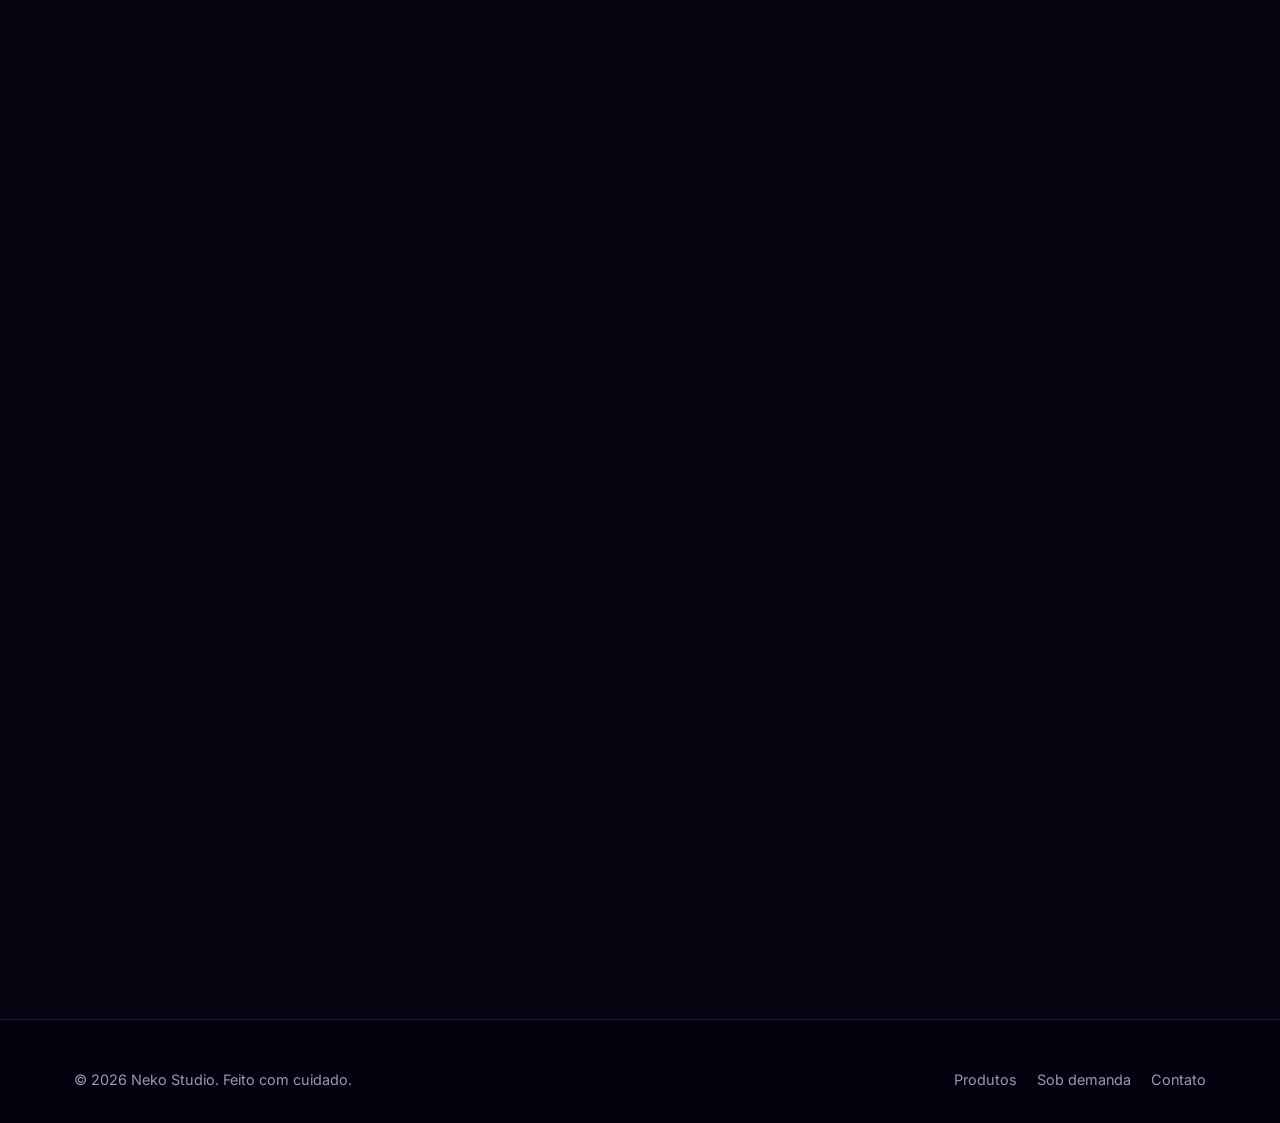
==== commit 779dd79d: "substitui card do GitHub por Instagram (@nekostudiobr) na seção de contato" ====
--- a/index.html
+++ b/index.html
@@ -311,18 +311,11 @@
           <span class="link" data-text="email"></span>
         </a>
 
-        <a class="card contact-card card--blue" data-action="github" href="#" target="_blank" rel="noopener">
-          <div class="ico" data-icon="github"></div>
-          <h4>GitHub</h4>
-          <p>Veja parte do nosso trabalho e projetos open source.</p>
-          <span class="link">Acessar →</span>
-        </a>
-
-        <a class="card contact-card card--pink" data-action="instagram" href="#" target="_blank" rel="noopener">
+        <a class="card contact-card card--blue" data-action="instagram" href="#" target="_blank" rel="noopener">
           <div class="ico" data-icon="insta"></div>
           <h4>Instagram</h4>
-          <p>Acompanhe novidades e bastidores do estúdio.</p>
-          <span class="link">Seguir →</span>
+          <p>Acompanhe novidades, bastidores e projetos do estúdio.</p>
+          <span class="link">@nekostudiobr →</span>
         </a>
       </div>
 
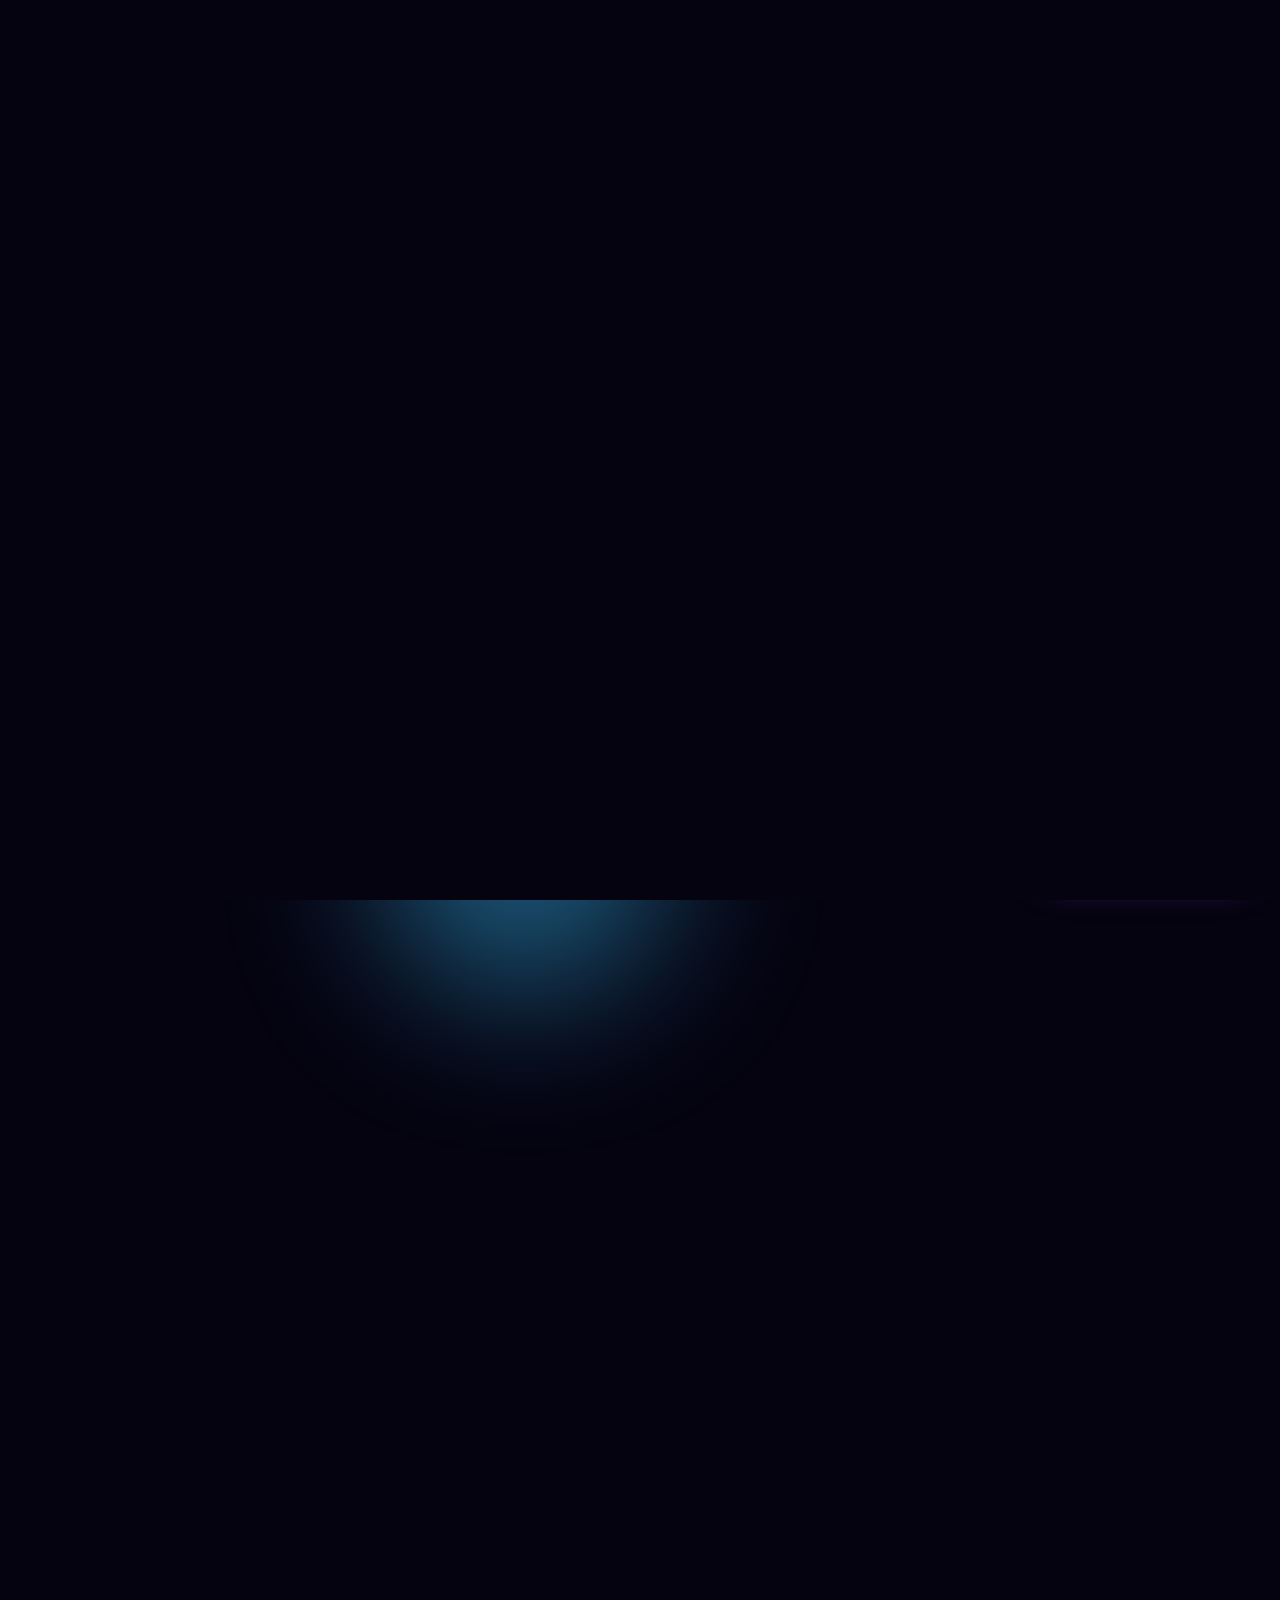
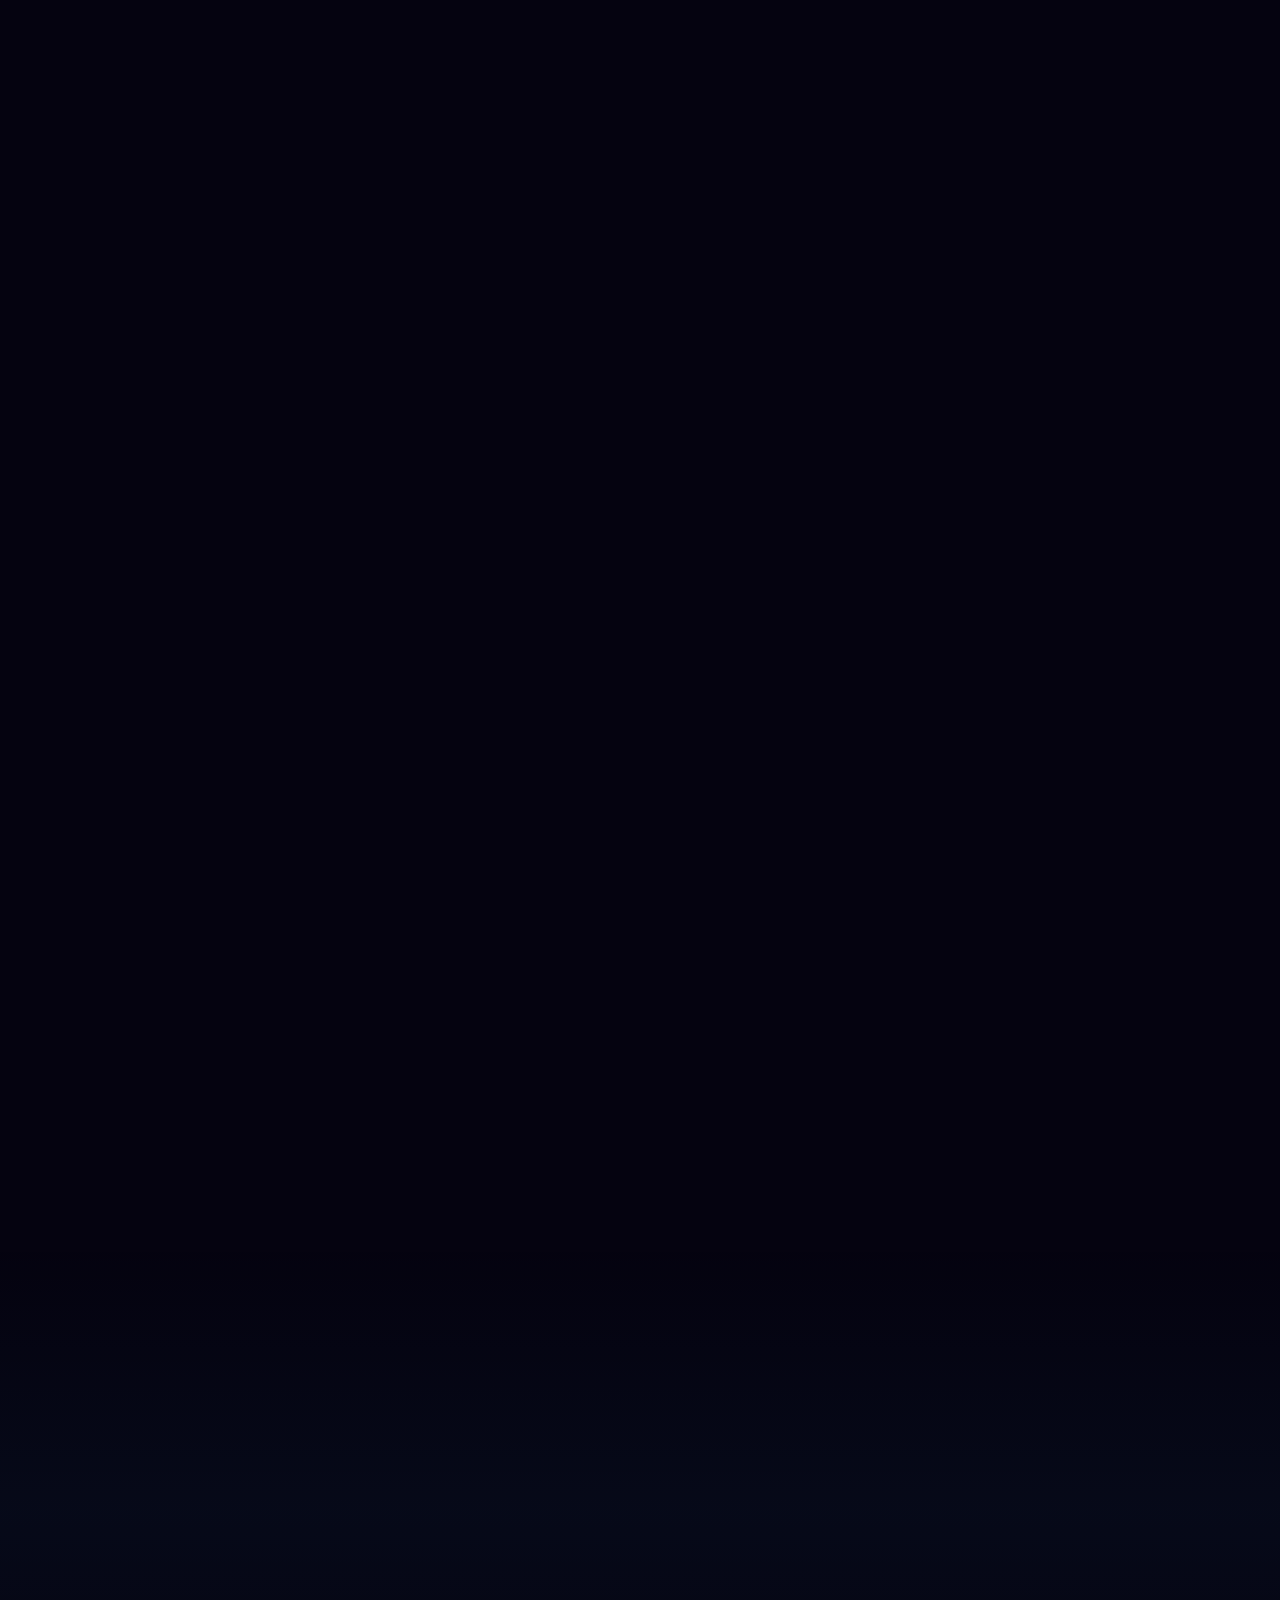
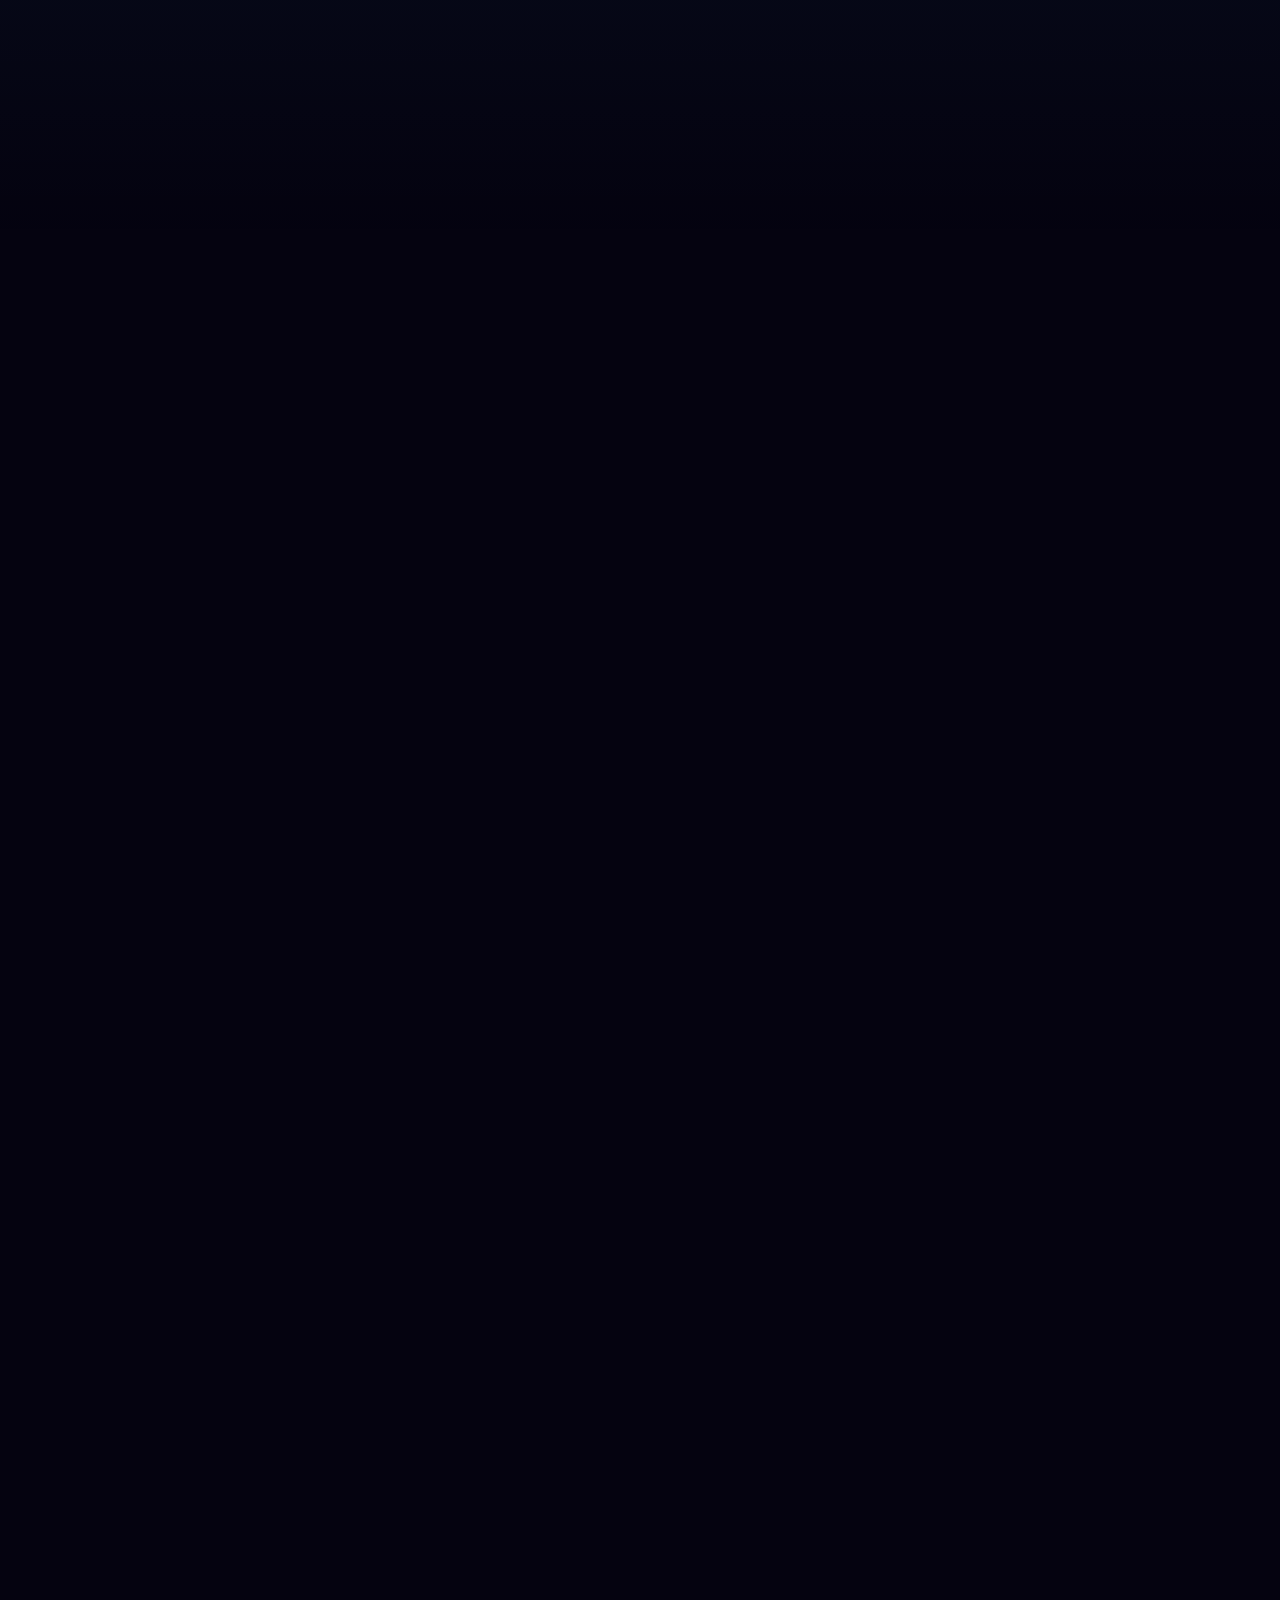
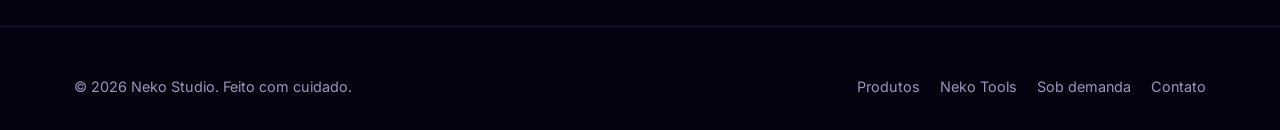
==== commit 890e0863: "Add Neko Tools download page" ====
--- a/index.html
+++ b/index.html
@@ -119,7 +119,8 @@
       <nav class="navbar-links">
         <a href="#sobre">Sobre</a>
         <a href="#produtos">Produtos</a>
-        <a href="#roadmap">Em desenvolvimento</a>
+        <a href="#neko-tools">Neko Tools</a>
+        <a href="#roadmap">Roadmap</a>
         <a href="#sob-demanda">Sob demanda</a>
         <a href="#contato">Contato</a>
       </nav>
@@ -221,6 +222,39 @@
     </div>
   </section>
 
+  <!-- ============== NEKO TOOLS ============== -->
+  <section id="neko-tools" class="tools-section">
+    <div class="container">
+      <div class="tools-showcase">
+        <div class="tools-copy reveal">
+          <span class="section-eyebrow">Neko Tools</span>
+          <h2 class="section-title">Ferramentas próprias, leves e prontas para usar.</h2>
+          <p class="section-subtitle">
+            Uma nova categoria da Neko Studio para aplicativos utilitários: soluções objetivas,
+            com visual limpo e disponibilidade direta para PC e celular.
+          </p>
+
+          <div class="tools-metrics" aria-label="Resumo da categoria Neko Tools">
+            <div>
+              <strong>2</strong>
+              <span>Plataformas</span>
+            </div>
+            <div>
+              <strong>1</strong>
+              <span>Ferramenta inicial</span>
+            </div>
+            <div>
+              <strong>Direto</strong>
+              <span>Download oficial</span>
+            </div>
+          </div>
+        </div>
+
+        <div class="tools-grid reveal" id="tools-grid"></div>
+      </div>
+    </div>
+  </section>
+
   <!-- ============== ROADMAP ============== -->
   <section id="roadmap">
     <div class="container">
@@ -336,6 +370,7 @@
       <p>© <span id="year"></span> Neko Studio. Feito com cuidado.</p>
       <div class="footer-links">
         <a href="#produtos">Produtos</a>
+        <a href="#neko-tools">Neko Tools</a>
         <a href="#sob-demanda">Sob demanda</a>
         <a href="#contato">Contato</a>
       </div>
--- a/assets/css/style.css
+++ b/assets/css/style.css
@@ -655,6 +655,134 @@
 .status-beta .dot { background: var(--neon-pink); box-shadow: 0 0 10px var(--neon-pink); }
 .status-lancado { background: rgba(34, 197, 94, 0.12); color: #86efac; }
 .status-lancado .dot { background: #22c55e; box-shadow: 0 0 10px #22c55e; }
+
+/* ============== Neko Tools ============== */
+.tools-section {
+  padding-top: 88px;
+  background:
+    linear-gradient(180deg, transparent 0%, rgba(56, 189, 248, 0.04) 45%, transparent 100%);
+}
+
+.tools-showcase {
+  display: grid;
+  grid-template-columns: minmax(0, 0.95fr) minmax(320px, 1.05fr);
+  gap: 32px;
+  align-items: stretch;
+}
+
+.tools-copy {
+  display: flex;
+  flex-direction: column;
+  justify-content: center;
+  min-height: 100%;
+}
+
+.tools-copy .section-subtitle {
+  margin-bottom: 28px;
+}
+
+.tools-metrics {
+  display: grid;
+  grid-template-columns: repeat(3, minmax(0, 1fr));
+  gap: 12px;
+}
+
+.tools-metrics div {
+  min-height: 96px;
+  padding: 18px;
+  border: 1px solid var(--border);
+  border-radius: var(--radius-sm);
+  background: rgba(20, 12, 40, 0.38);
+}
+
+.tools-metrics strong {
+  display: block;
+  font-family: var(--font-display);
+  font-size: 1.25rem;
+  line-height: 1;
+  margin-bottom: 10px;
+  color: var(--neon-blue-soft);
+}
+
+.tools-metrics span {
+  display: block;
+  color: var(--text-muted);
+  font-size: 0.86rem;
+  line-height: 1.35;
+}
+
+.tools-grid {
+  display: grid;
+  grid-template-columns: 1fr;
+  align-content: stretch;
+}
+
+.tool-card {
+  min-height: 100%;
+  display: flex;
+  flex-direction: column;
+  gap: 18px;
+}
+
+.tool-card-top {
+  display: flex;
+  align-items: flex-start;
+  justify-content: space-between;
+  gap: 14px;
+}
+
+.tool-card .nome {
+  font-size: 1.55rem;
+}
+
+.tool-card .desc {
+  color: var(--text-soft);
+  font-size: 0.98rem;
+}
+
+.tool-platforms {
+  display: flex;
+  flex-wrap: wrap;
+  gap: 8px;
+}
+
+.tool-platforms span {
+  display: inline-flex;
+  align-items: center;
+  min-height: 32px;
+  padding: 6px 11px;
+  border-radius: 999px;
+  border: 1px solid rgba(56, 189, 248, 0.28);
+  background: rgba(56, 189, 248, 0.08);
+  color: var(--neon-blue-soft);
+  font-size: 0.8rem;
+  font-weight: 700;
+}
+
+.tool-card .footer {
+  margin-top: auto;
+  padding-top: 20px;
+  border-top: 1px solid var(--border);
+}
+
+.tool-card .saiba-mais {
+  display: inline-flex;
+  align-items: center;
+  gap: 6px;
+  color: var(--card-glow, var(--neon-purple));
+  font-size: 0.9rem;
+  font-weight: 700;
+  line-height: 1;
+  transition: gap 0.2s ease;
+}
+
+.tool-card .saiba-mais svg {
+  width: 18px;
+  height: 18px;
+  flex: 0 0 18px;
+}
+
+.tool-card:hover .saiba-mais { gap: 10px; }
 
 /* ============== Roadmap ============== */
 .roadmap {
@@ -922,6 +1050,16 @@
 }
 
 /* ============== Responsivo ============== */
+@media (max-width: 1080px) {
+  .navbar-links {
+    gap: 20px;
+  }
+
+  .navbar-links a {
+    font-size: 0.88rem;
+  }
+}
+
 @media (max-width: 880px) {
   section { padding: 72px 0; }
 
@@ -948,6 +1086,8 @@
   .navbar-links.open a::after { display: none; }
 
   .about-grid { grid-template-columns: 1fr; gap: 40px; }
+  .tools-showcase { grid-template-columns: 1fr; }
+  .tools-copy { min-height: auto; }
   .roadmap-item { grid-template-columns: auto 1fr; }
   .roadmap-fase { grid-column: 1 / -1; justify-self: start; }
 
@@ -962,4 +1102,6 @@
   .hero-actions .btn { width: 100%; }
   .hero-actions { flex-direction: column; }
   .products-grid { grid-template-columns: 1fr; }
-}
+  .tools-metrics { grid-template-columns: 1fr; }
+  .tool-card-top { flex-direction: column; }
+}
